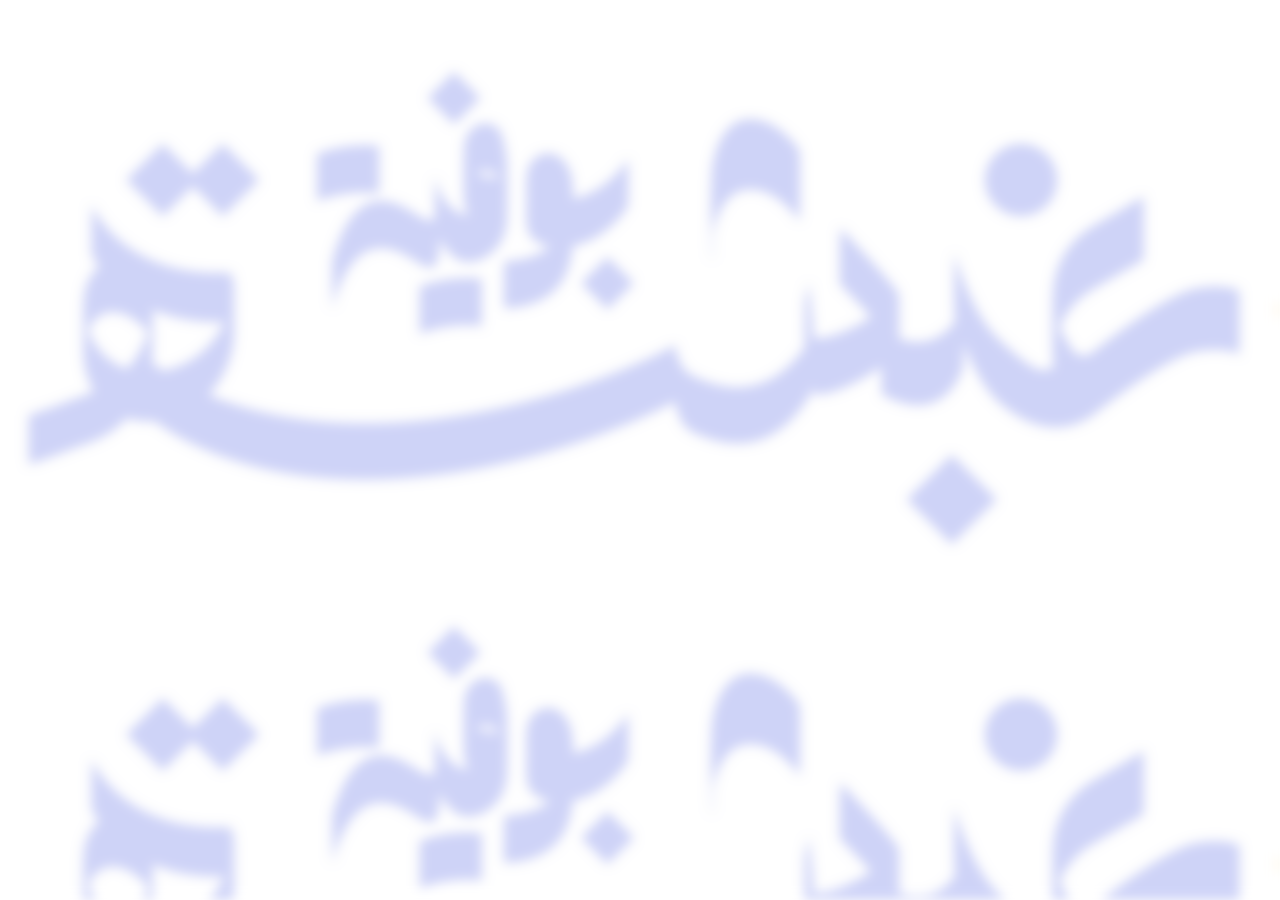
==== index.html @ 0e410c14 "merge" ====
<!DOCTYPE html>
<html lang="en">
<head>
    <meta charset="UTF-8">
    <meta http-equiv="X-UA-Compatible" content="IE=edge">
    <meta name="viewport" content="width=device-width, initial-scale=1.0">
 <link href="https://cdn.jsdelivr.net/npm/bootstrap@5.3.0-alpha1/dist/css/bootstrap.min.css" rel="stylesheet"
      integrity="sha384-GLhlTQ8iRABdZLl6O3oVMWSktQOp6b7In1Zl3/Jr59b6EGGoI1aFkw7cmDA6j6gD" crossorigin="anonymous" />
      <link rel="stylesheet" href="style.css">
    <title>Restaurant</title>
</head>
<body>
    <section class="mainSection">
        <div class="container mainContainer">
            <div class="row rowDiv">
                <!-- <div class="sliderContainer col-md-9 col-12 m-5 d-flex  ">
                    <div class="carousel-item">
                        <img src="images/3.PNG" alt="..." width="70%" width="70%">
                        <div class="carousel-caption d-none d-md-block">
                          <h5>..jhfbgfhg.</h5>
                          <p>..fgjfjk.</p>
                        </div>
                      </div>
                </div> -->
            </div>
        </div>
    </section>


  <script
      src="https://cdn.jsdelivr.net/npm/bootstrap@5.3.0-alpha3/dist/js/bootstrap.bundle.min.js"
      integrity="sha384-ENjdO4Dr2bkBIFxQpeoTz1HIcje39Wm4jDKdf19U8gI4ddQ3GYNS7NTKfAdVQSZe"
      crossorigin="anonymous"
    ></script>  
</body>
</html>
---- style.css ----
*{
    opacity: 0.2;
    filter: blur(6px);
}
body{
    background-image: url(images/Capture.PNG);
    background-size: cover;
   
    /* position: relative; */

}
/* .mainSection{
    position: absolute;
    background-color: blue;
} */
/* .rowDiv{
    position: relative;
}
.sliderContainer{
    position: absolute;
    background-color: red;
   
} */
/* .sliderContainer{
    position: absolute;
    background-color: black;
} */
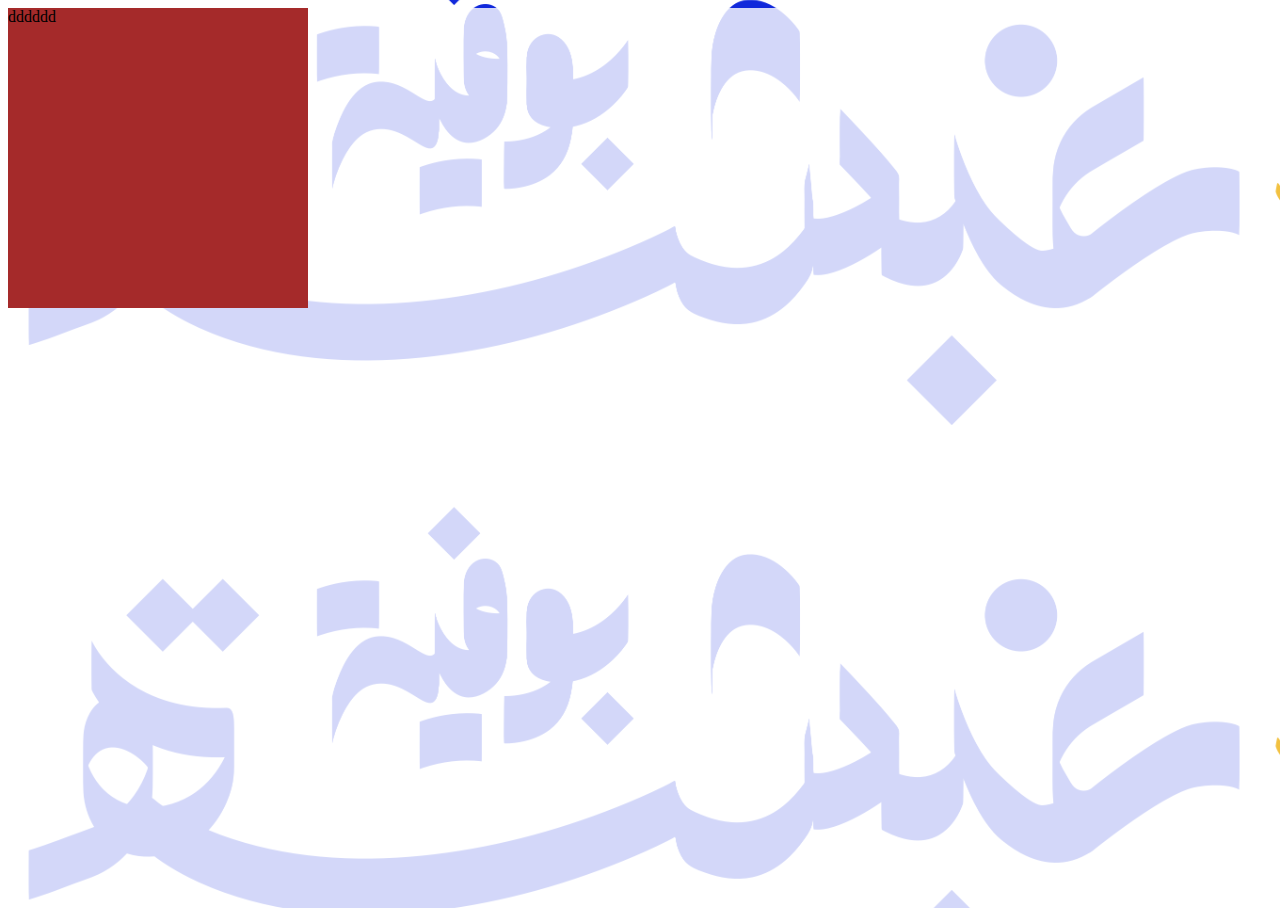
==== commit 99e72f10: "body" ====
--- a/index.html
+++ b/index.html
@@ -4,33 +4,28 @@
     <meta charset="UTF-8">
     <meta http-equiv="X-UA-Compatible" content="IE=edge">
     <meta name="viewport" content="width=device-width, initial-scale=1.0">
- <link href="https://cdn.jsdelivr.net/npm/bootstrap@5.3.0-alpha1/dist/css/bootstrap.min.css" rel="stylesheet"
+    <link href="https://cdn.jsdelivr.net/npm/bootstrap@5.3.0-alpha1/dist/css/bootstrap.min.css" rel="stylesheet"
       integrity="sha384-GLhlTQ8iRABdZLl6O3oVMWSktQOp6b7In1Zl3/Jr59b6EGGoI1aFkw7cmDA6j6gD" crossorigin="anonymous" />
-      <link rel="stylesheet" href="style.css">
+    <link rel="stylesheet" href="style.css">
     <title>Restaurant</title>
+    <style>
+
+    </style>
 </head>
 <body>
-    <section class="mainSection">
-        <div class="container mainContainer">
-            <div class="row rowDiv">
-                <!-- <div class="sliderContainer col-md-9 col-12 m-5 d-flex  ">
-                    <div class="carousel-item">
-                        <img src="images/3.PNG" alt="..." width="70%" width="70%">
-                        <div class="carousel-caption d-none d-md-block">
-                          <h5>..jhfbgfhg.</h5>
-                          <p>..fgjfjk.</p>
-                        </div>
-                      </div>
-                </div> -->
+    <div class="overlay"></div>
+    <div class="content">
+        <section class="firstSection">
+            <div class="container">
+                <div class="row">
+                    <div style="width:300px;height: 300px; background-color: brown;">dddddd</div>
+                </div>
             </div>
-        </div>
-    </section>
-
-
-  <script
-      src="https://cdn.jsdelivr.net/npm/bootstrap@5.3.0-alpha3/dist/js/bootstrap.bundle.min.js"
+        </section>
+    </div>
+    <script src="https://cdn.jsdelivr.net/npm/bootstrap@5.3.0-alpha3/dist/js/bootstrap.bundle.min.js"
       integrity="sha384-ENjdO4Dr2bkBIFxQpeoTz1HIcje39Wm4jDKdf19U8gI4ddQ3GYNS7NTKfAdVQSZe"
       crossorigin="anonymous"
-    ></script>  
+    ></script>
 </body>
-</html>+</html>
--- a/style.css
+++ b/style.css
@@ -1,28 +1,21 @@
+body {
+    position: relative;
+    background-image: url("images/Capture.PNG");
+    background-size: cover;
+    background-position: center;
+}
 
-*{
-    opacity: 0.2;
-    filter: blur(6px);
+.overlay {
+    background-color: rgba(255, 255, 255, 0.815); /* Adjust the overlay opacity here */
+    width: 100%;
+    height: 100vh;
+    position: absolute;
+    top: 0;
+    left: 0;
+    z-index: 1;
 }
-body{
-    background-image: url(images/Capture.PNG);
-    background-size: cover;
-   
-    /* position: relative; */
 
-}
-/* .mainSection{
-    position: absolute;
-    background-color: blue;
-} */
-/* .rowDiv{
+.content {
     position: relative;
-}
-.sliderContainer{
-    position: absolute;
-    background-color: red;
-   
-} */
-/* .sliderContainer{
-    position: absolute;
-    background-color: black;
-} */+    z-index: 2;
+}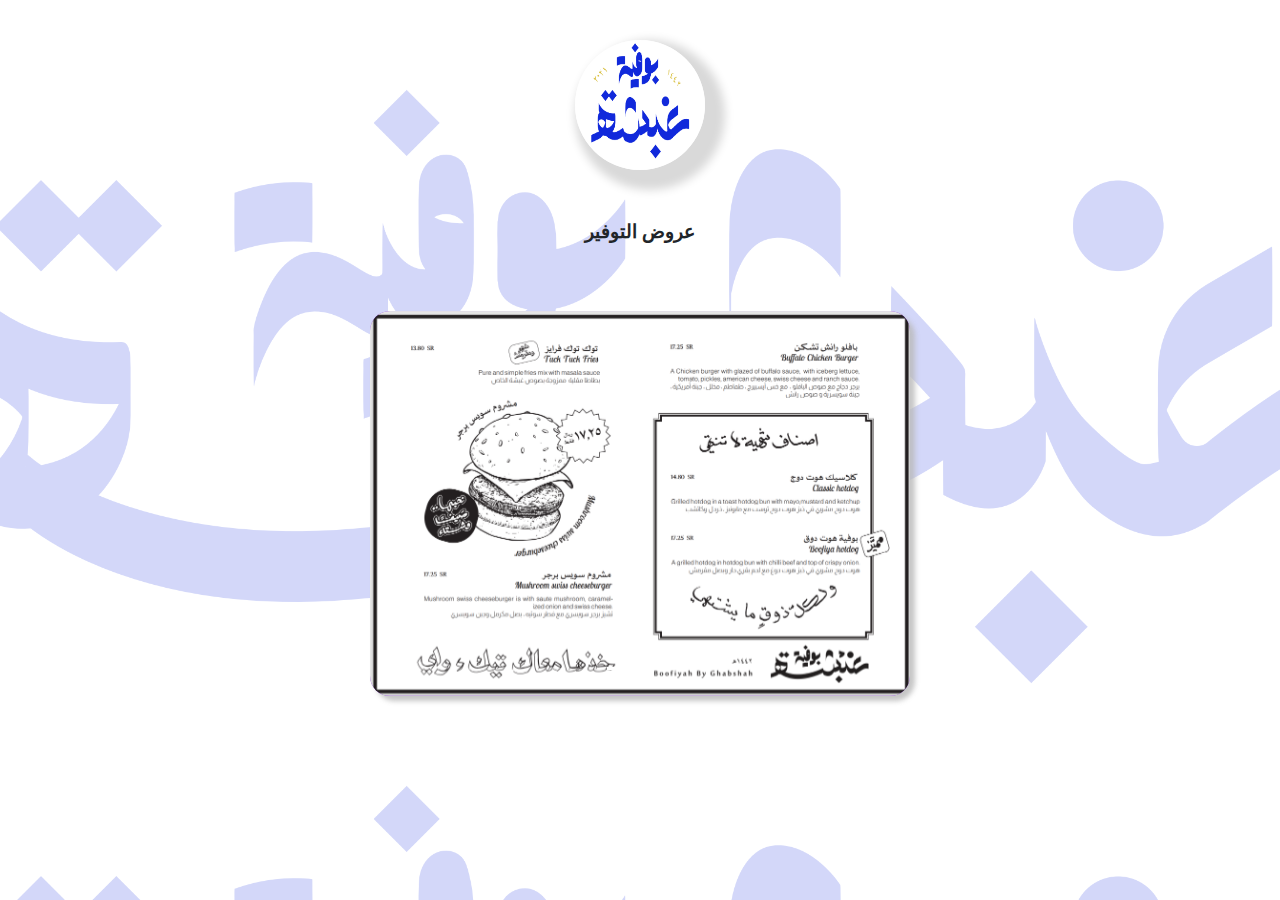
==== commit 57020d81: "make slider" ====
--- a/index.html
+++ b/index.html
@@ -7,6 +7,8 @@
     <link href="https://cdn.jsdelivr.net/npm/bootstrap@5.3.0-alpha1/dist/css/bootstrap.min.css" rel="stylesheet"
       integrity="sha384-GLhlTQ8iRABdZLl6O3oVMWSktQOp6b7In1Zl3/Jr59b6EGGoI1aFkw7cmDA6j6gD" crossorigin="anonymous" />
     <link rel="stylesheet" href="style.css">
+    <link rel="stylesheet" href="https://maxcdn.bootstrapcdn.com/bootstrap/4.3.1/css/bootstrap.min.css">
+
     <title>Restaurant</title>
     <style>
 
@@ -14,15 +16,53 @@
 </head>
 <body>
     <div class="overlay"></div>
+    <div class="img">
+        <img src="images/2.PNG" alt="" width="130vw" class="imgLogo" height="130vh">
+    </div>
     <div class="content">
         <section class="firstSection">
             <div class="container">
-                <div class="row">
-                    <div style="width:300px;height: 300px; background-color: brown;">dddddd</div>
+                <div class="d-flex justify-content-center pt-5 "><p class="text">
+                    عروض التوفير
+                </p></div>
+                <div class="row d-flex justify-content-center">
+                    <div id="carouselExample" class="  carousel slide col-md-6 col-12 pt-5" data-ride="carousel">
+                        <ol class="carousel-indicators">
+                          <li data-target="#carouselExample" data-slide-to="0" class="active"></li>
+                          <li data-target="#carouselExample" data-slide-to="1"></li>
+                          
+                        </ol>
+                        <div class="carousel-inner slider">
+                          <div class="carousel-item active">
+                            <img class="d-block w-100" src="images/3.PNG" alt="Slide 1">
+                          </div>
+                          <div class="carousel-item">
+                            <img class="d-block w-100" src="images/5.PNG" alt="Slide 2">
+                          </div>
+                         
+                        </div>
+                        <a class="carousel-control-prev" href="#carouselExample" role="button" data-slide="prev">
+                          <span class="carousel-control-prev-icon" aria-hidden="true"></span>
+                          <span class="sr-only">Previous</span>
+                        </a>
+                        <a class="carousel-control-next" href="#carouselExample" role="button" data-slide="next">
+                          <span class="carousel-control-next-icon" aria-hidden="true"></span>
+                          <span class="sr-only">Next</span>
+                        </a>
+                      </div>
                 </div>
             </div>
         </section>
+        <section class="secondSection">
+
+        </section>
     </div>
+
+
+    <script src="https://code.jquery.com/jquery-3.3.1.slim.min.js"></script>
+  <script src="https://cdnjs.cloudflare.com/ajax/libs/popper.js/1.14.7/umd/popper.min.js"></script>
+  <script src="https://stackpath.bootstrapcdn.com/bootstrap/4.3.1/js/bootstrap.min.js"></script>
+
     <script src="https://cdn.jsdelivr.net/npm/bootstrap@5.3.0-alpha3/dist/js/bootstrap.bundle.min.js"
       integrity="sha384-ENjdO4Dr2bkBIFxQpeoTz1HIcje39Wm4jDKdf19U8gI4ddQ3GYNS7NTKfAdVQSZe"
       crossorigin="anonymous"
--- a/style.css
+++ b/style.css
@@ -1,3 +1,23 @@
+
+
+/* body{
+    background-image: url(images/Capture.PNG);
+    background-size: cover;
+    opacity: 0.4;
+    filter: blur(6px); */
+    /* position: relative; */
+
+/* } */
+/* .mainSection{
+    position: absolute;
+    background-color: blue;
+} */
+/* .rowDiv{
+/* ======= */
+*{
+    padding: 0;
+    margin: 0;
+}
 body {
     position: relative;
     background-image: url("images/Capture.PNG");
@@ -6,7 +26,8 @@
 }
 
 .overlay {
-    background-color: rgba(255, 255, 255, 0.815); /* Adjust the overlay opacity here */
+    background-color: rgba(255, 255, 255, 0.815); 
+     /* Adjust the overlay opacity here  */
     width: 100%;
     height: 100vh;
     position: absolute;
@@ -14,8 +35,27 @@
     left: 0;
     z-index: 1;
 }
-
+.img{
+    position: relative;
+    z-index: 2;
+    display:flex;
+    justify-content: center;
+    padding-top: 40px;
+}
+.imgLogo{
+    border-radius: 130px;
+    box-shadow: 10px 10px 10px 10px rgb(217, 217, 217);
+}
 .content {
     position: relative;
     z-index: 2;
+}
+.text{
+    font-size: larger;
+    font-weight: bolder;
+}
+.slider{
+    border-radius: 20px;
+    box-shadow: 5px  5px 5px rgba(185, 185, 185, 0.815);
+    background-color: blueviolet;
 }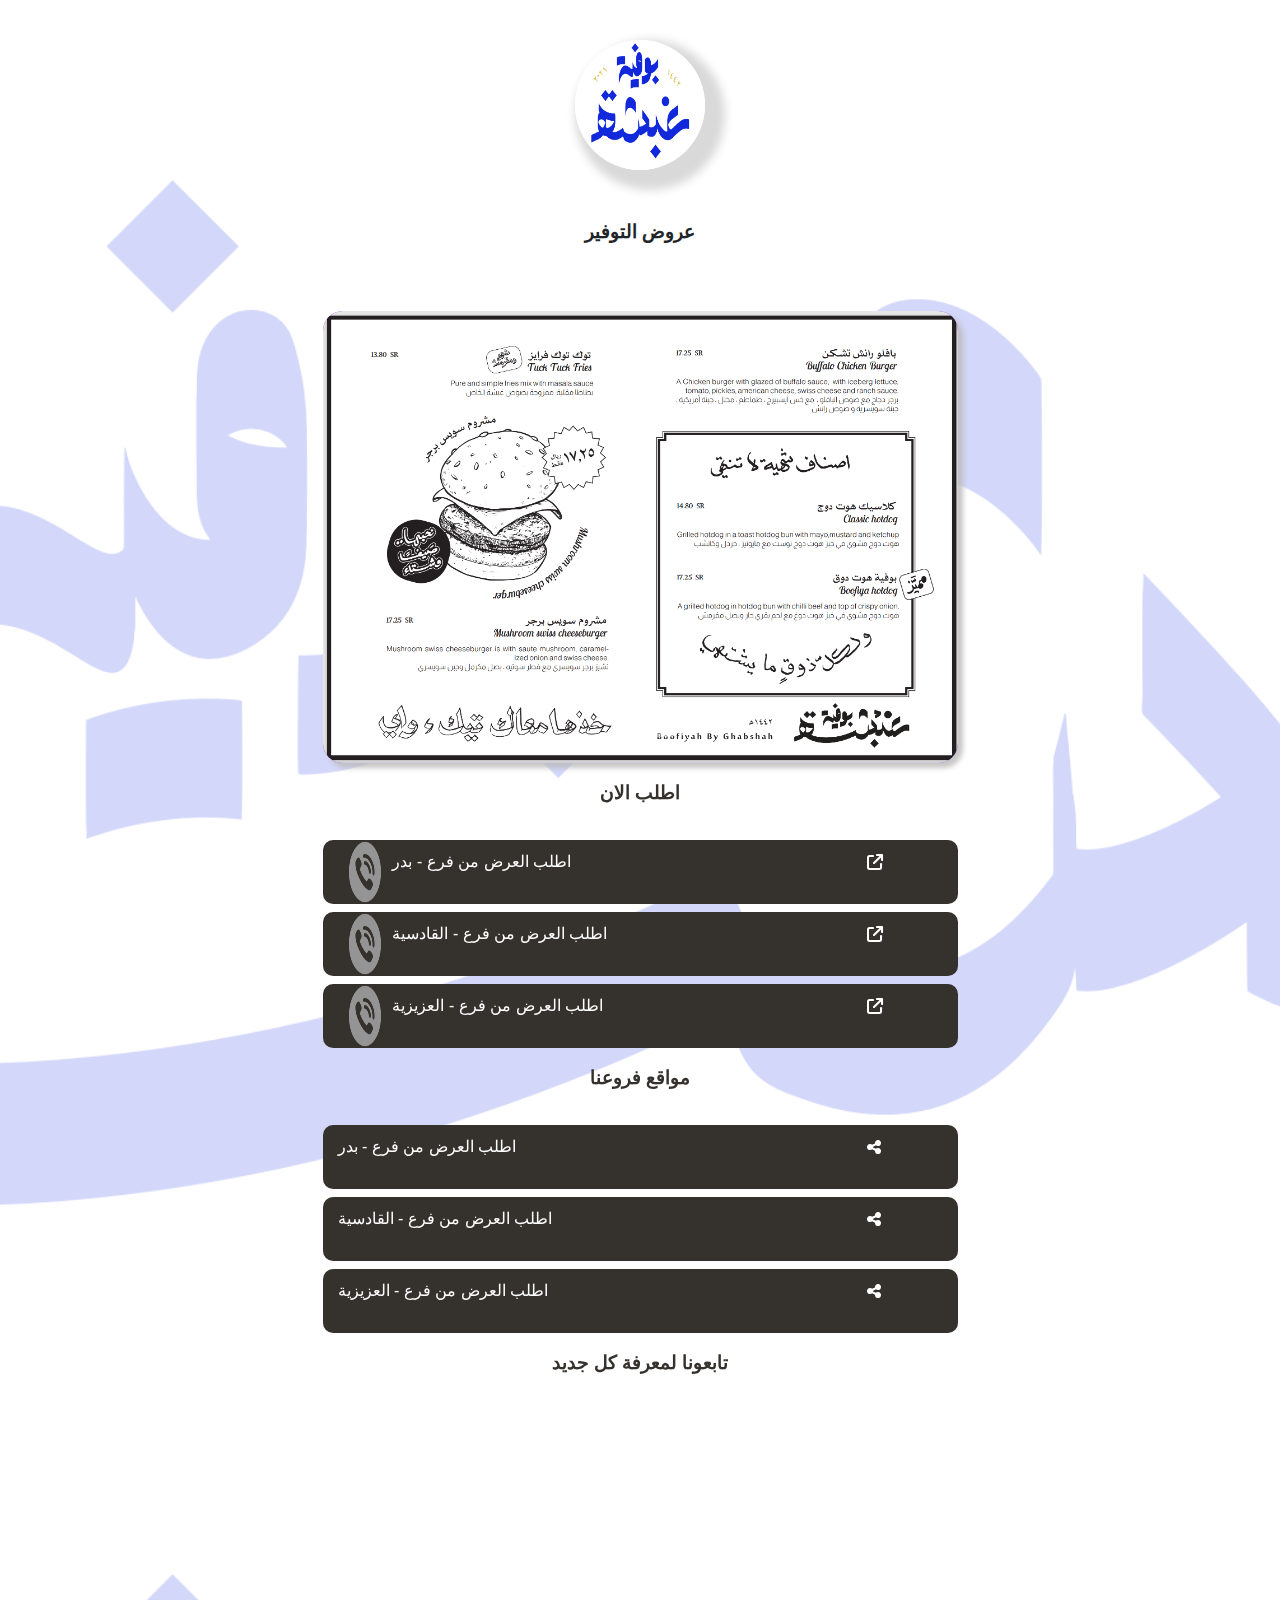
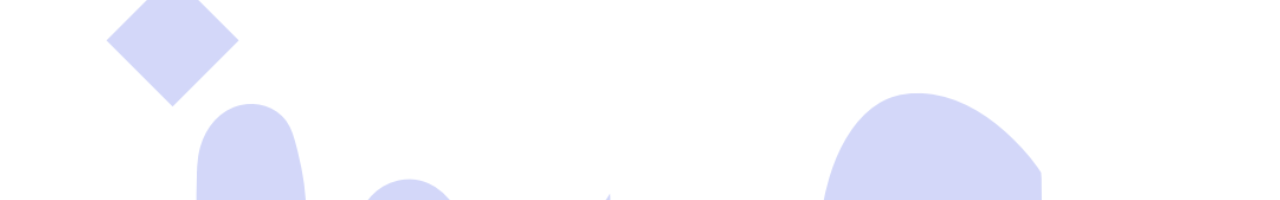
==== commit c5c43d66: "made contacts" ====
--- a/index.html
+++ b/index.html
@@ -8,7 +8,7 @@
       integrity="sha384-GLhlTQ8iRABdZLl6O3oVMWSktQOp6b7In1Zl3/Jr59b6EGGoI1aFkw7cmDA6j6gD" crossorigin="anonymous" />
     <link rel="stylesheet" href="style.css">
     <link rel="stylesheet" href="https://maxcdn.bootstrapcdn.com/bootstrap/4.3.1/css/bootstrap.min.css">
-
+<link rel="stylesheet" href="https://cdnjs.cloudflare.com/ajax/libs/font-awesome/6.4.0/css/all.min.css">
     <title>Restaurant</title>
     <style>
 
@@ -26,7 +26,7 @@
                     عروض التوفير
                 </p></div>
                 <div class="row d-flex justify-content-center">
-                    <div id="carouselExample" class="  carousel slide col-md-6 col-12 pt-5" data-ride="carousel">
+                    <div id="carouselExample" class="  carousel slide col-md-7 col-12 pt-5" data-ride="carousel">
                         <ol class="carousel-indicators">
                           <li data-target="#carouselExample" data-slide-to="0" class="active"></li>
                           <li data-target="#carouselExample" data-slide-to="1"></li>
@@ -54,7 +54,75 @@
             </div>
         </section>
         <section class="secondSection">
+          <div class="container">
+          <div class="row d-flex justify-content-center">
+            <div id="carouselExample" class="  carousel slide col-md-7 col-12 " >
+              <div class="d-flex justify-content-center mt-3"><p class="text " style="color: #35312d;">اطلب الان</p></div>
+              <div class=" contacts mt-3 d-flex  " style="background-color: #35312d; border-radius: 10px; ">
+                <div class="col-10 d-flex">
+                <img src="images/phoneIcon-removebg-preview.png" alt="" width="7%" style="margin-left: 10px;margin-right: 10px;">
+               <p style="margin-top: 10px; color: white;">اطلب العرض من فرع - بدر</p>
+               </div>
+               <div class="col-2">
+               <i class="fa-solid fa-arrow-up-right-from-square text-white "  style="margin-top: 14px;text-align: end;"></i>
+               </div>
+              </div>
 
+              <div class=" contacts mt-2 d-flex  " style="background-color: #35312d; border-radius: 10px; ">
+               <div class="col-10 d-flex"> <img src="images/phoneIcon-removebg-preview.png" alt="" width="7%" style="margin-left: 10px;margin-right: 10px;">
+                <p style="margin-top: 10px; color: white;">اطلب العرض من فرع - القادسية</p>
+              </div>
+              <div class="col-2">
+                <i class="fa-solid fa-arrow-up-right-from-square text-white " style="margin-top: 14px;text-align: end;"></i>
+                </div>
+              </div>
+              <div class=" contacts mt-2 d-flex  " style="background-color: #35312d; border-radius: 10px; ">
+                <div class="col-10 d-flex ">
+                <img src="images/phoneIcon-removebg-preview.png" alt="" width="7%" style="margin-left: 10px;margin-right: 10px;">
+                <p style="margin-top: 10px; color: white;">اطلب العرض من فرع - العزيزية</p>
+                </div>
+                <div class="col-2">
+                <i class="fa-solid fa-arrow-up-right-from-square text-white " style="margin-top: 14px;text-align: end;"></i>
+              </div>
+              </div>
+              <div class="d-flex justify-content-center mt-3"><p class="text " style="color: #35312d;"> مواقع فروعنا</p></div>
+              <div class=" contacts mt-3 d-flex  " style="background-color: #35312d; border-radius: 10px; ">
+                <div class="col-10 d-flex">
+                
+               <p style="margin-top: 10px; color: white;">اطلب العرض من فرع - بدر</p>
+               </div>
+               <div class="col-2">
+               <i class="fa-sharp fa-solid fa-share-nodes text-white "  style="margin-top: 14px;text-align: end;"></i>
+               </div>
+              </div>
+
+              <div class=" contacts mt-2 d-flex  " style="background-color: #35312d; border-radius: 10px; ">
+               <div class="col-10 d-flex"> 
+                <p style="margin-top: 10px; color: white;">اطلب العرض من فرع - القادسية</p>
+              </div>
+              <div class="col-2">
+                <i class="fa-sharp fa-solid fa-share-nodes text-white " style="margin-top: 14px;text-align: end;"></i>
+                </div>
+              </div>
+              <div class=" contacts mt-2 d-flex  " style="background-color: #35312d; border-radius: 10px; ">
+                <div class="col-10 d-flex ">
+               
+                <p style="margin-top: 10px; color: white;">اطلب العرض من فرع - العزيزية</p>
+                </div>
+                <div class="col-2">
+                <i class="fa-sharp fa-solid fa-share-nodes text-white " style="margin-top: 14px;text-align: end;"></i>
+              </div>
+              </div>
+
+              <div class="d-flex justify-content-center mt-3"><p class="text " style="color: #35312d;">  تابعونا لمعرفة كل جديد</p></div>
+
+
+              </div>
+
+
+              
+        </div>
+        </div>
         </section>
     </div>
 
--- a/style.css
+++ b/style.css
@@ -23,13 +23,14 @@
     background-image: url("images/Capture.PNG");
     background-size: cover;
     background-position: center;
+    
 }
 
 .overlay {
     background-color: rgba(255, 255, 255, 0.815); 
      /* Adjust the overlay opacity here  */
     width: 100%;
-    height: 100vh;
+    height: 200vh;
     position: absolute;
     top: 0;
     left: 0;
@@ -58,4 +59,8 @@
     border-radius: 20px;
     box-shadow: 5px  5px 5px rgba(185, 185, 185, 0.815);
     background-color: blueviolet;
+}
+/* second section */
+.contacts{
+    height: 4rem;
 }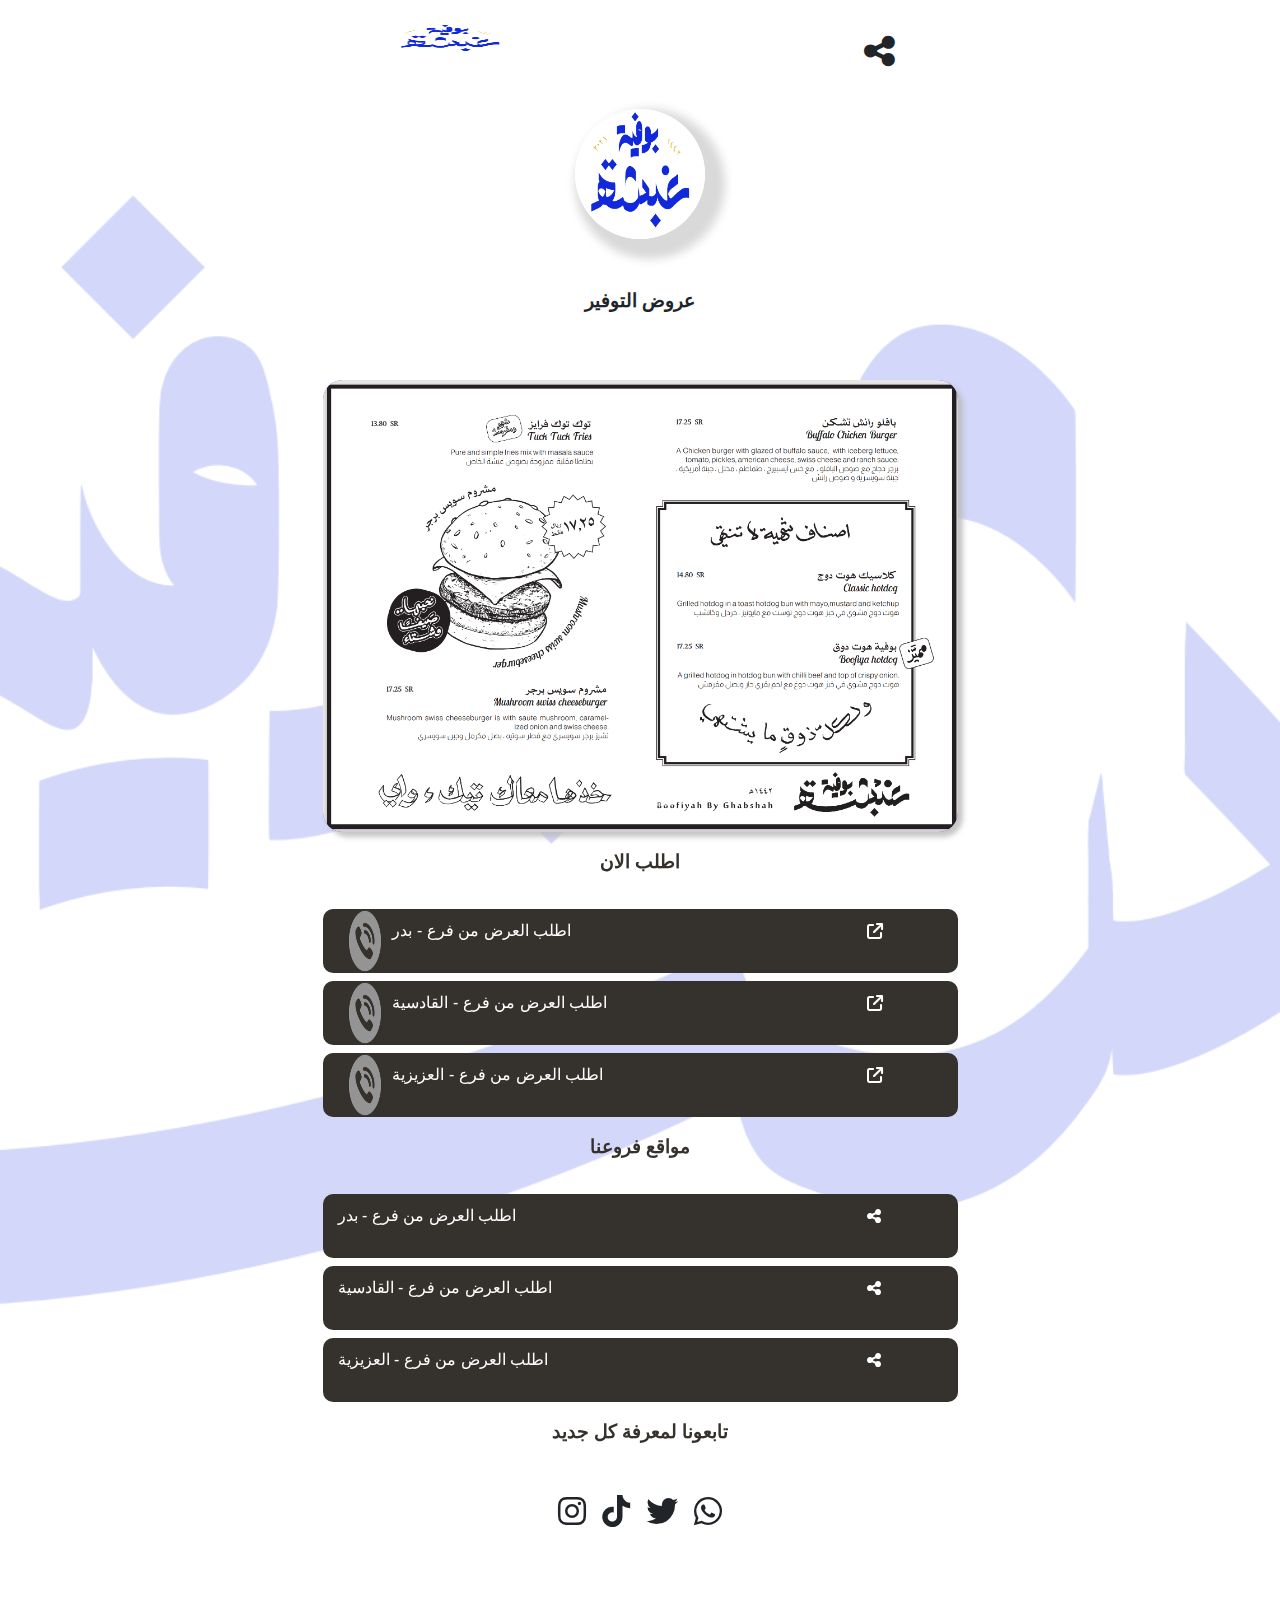
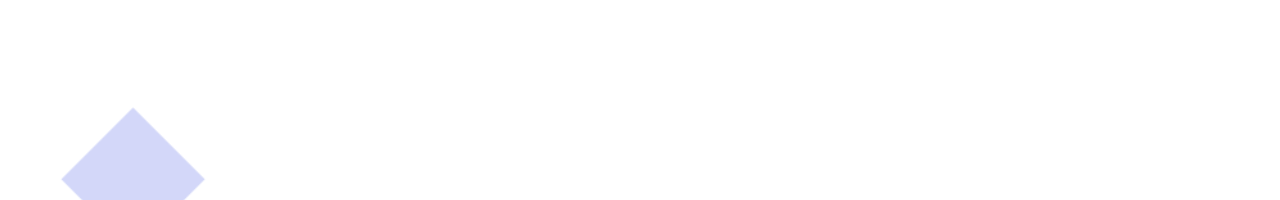
==== commit 5867e8de: "merge" ====
--- a/index.html
+++ b/index.html
@@ -16,16 +16,27 @@
 </head>
 <body>
     <div class="overlay"></div>
-    <div class="img">
-        <img src="images/2.PNG" alt="" width="130vw" class="imgLogo" height="130vh">
-    </div>
     <div class="content">
         <section class="firstSection">
             <div class="container">
-                <div class="d-flex justify-content-center pt-5 "><p class="text">
+              <div class="row d-flex justify-content-center">
+                <div id="inputContainer" class="myInput col-md-6 col-12 mt-4 row" >
+                  <div class="col-12 d-flex justify-content-between">
+                    <img src="images/2.PNG" alt="" width="130vw" class="photo" height="30vh">
+                    <i class="fa-sharp fa-solid fa-share-nodes text-black  "  style="margin-top: 10px;font-size: 35px;"></i>
+                  </div>
+                </div>
+              </div>
+
+              <div class="img">
+                <img src="images/2.PNG" alt="" width="130vw" class="imgLogo" height="130vh">
+            </div>
+                <div class="d-flex justify-content-center pt-5 ">
+                  <p class="text">
                     عروض التوفير
-                </p></div>
-                <div class="row d-flex justify-content-center">
+                </p>
+              </div>
+                <div class="row d-flex justify-content-center containing">
                     <div id="carouselExample" class="  carousel slide col-md-7 col-12 pt-5" data-ride="carousel">
                         <ol class="carousel-indicators">
                           <li data-target="#carouselExample" data-slide-to="0" class="active"></li>
@@ -115,9 +126,14 @@
               </div>
 
               <div class="d-flex justify-content-center mt-3"><p class="text " style="color: #35312d;">  تابعونا لمعرفة كل جديد</p></div>
+<div class="d-flex justify-content-center mt-5">
+              <i class="fa-brands fa-instagram fa-2xl mx-2"></i>
+              <i class="fa-brands fa-tiktok fa-2xl mx-2"></i>
+              <i class="fa-brands fa-twitter fa-2xl mx-2"></i>
+              <i class="fa-brands fa-whatsapp fa-2xl mx-2"></i>
+            </div>
+              </div>
 
-
-              </div>
 
 
               
@@ -126,7 +142,7 @@
         </section>
     </div>
 
-
+    <script src="script.js"></script>
     <script src="https://code.jquery.com/jquery-3.3.1.slim.min.js"></script>
   <script src="https://cdnjs.cloudflare.com/ajax/libs/popper.js/1.14.7/umd/popper.min.js"></script>
   <script src="https://stackpath.bootstrapcdn.com/bootstrap/4.3.1/js/bootstrap.min.js"></script>
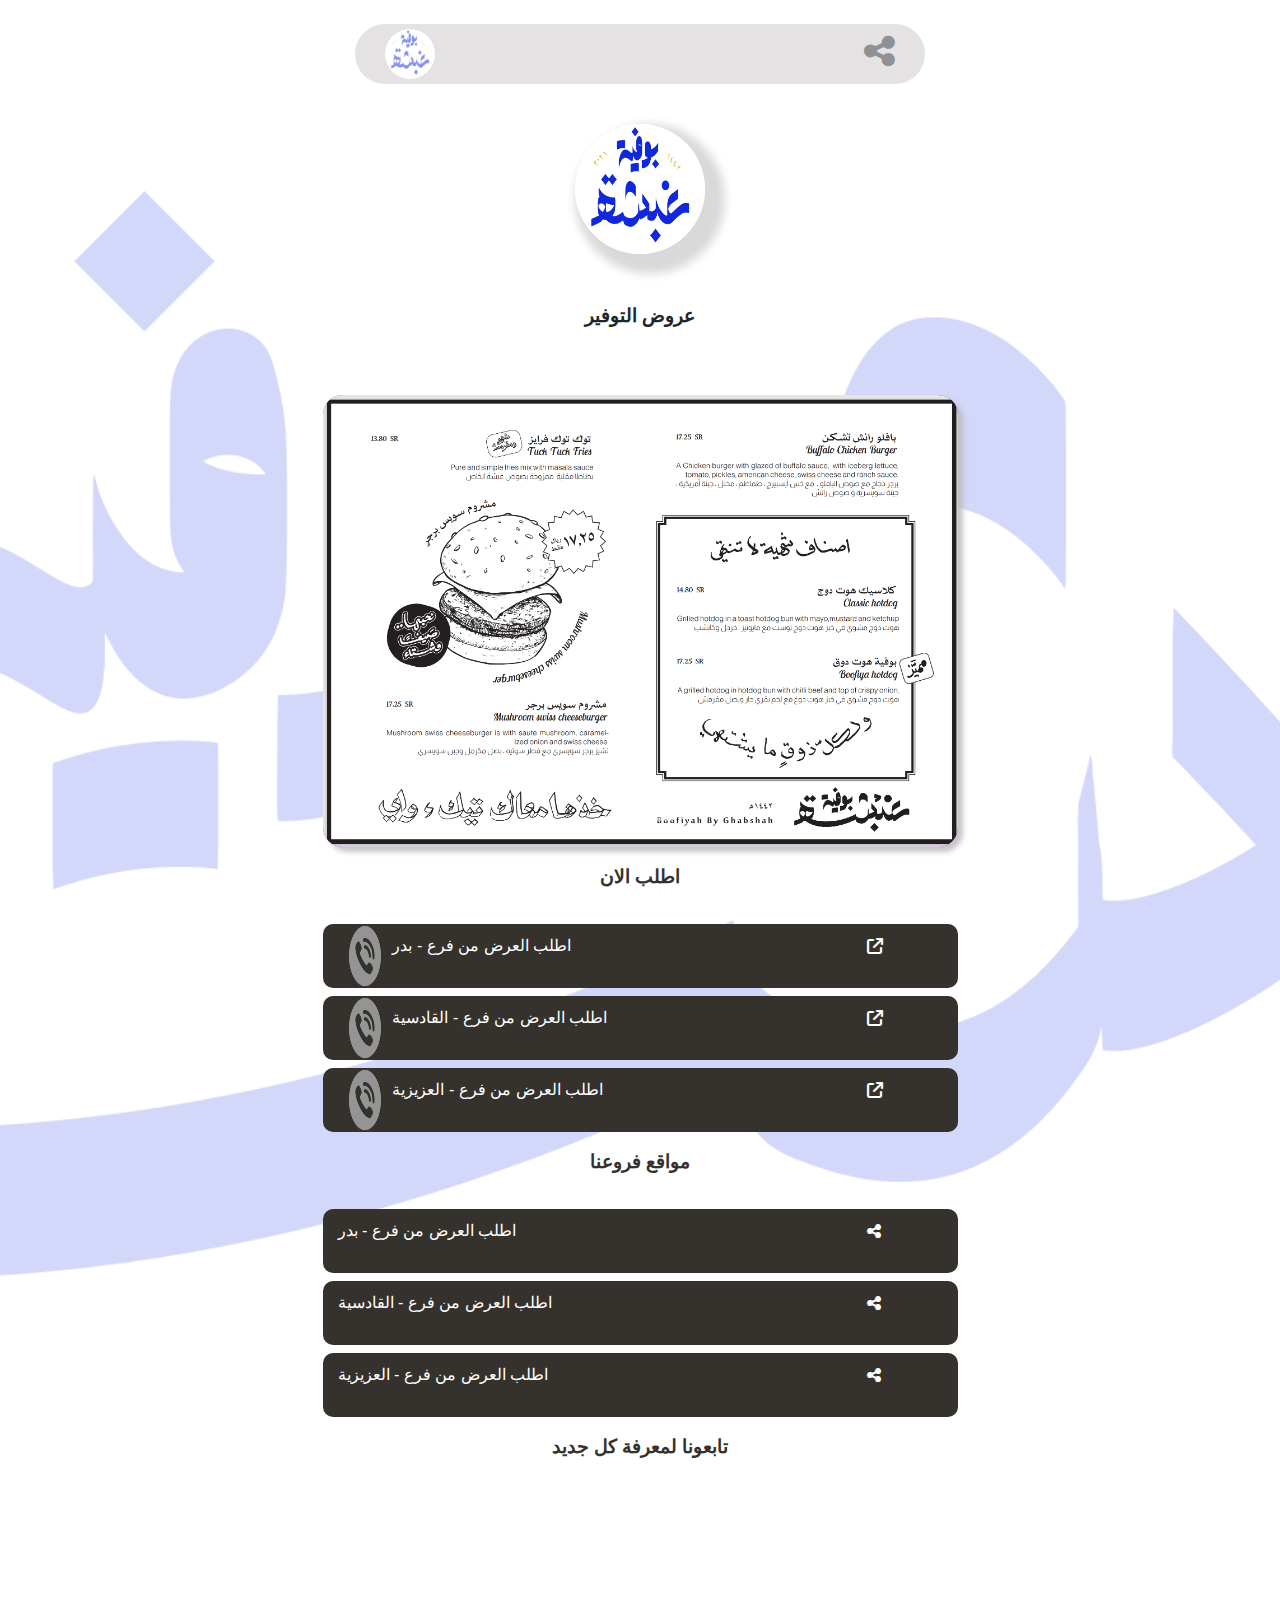
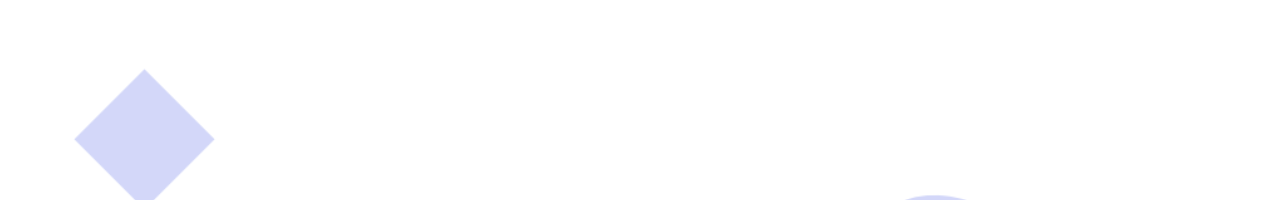
==== commit c2f83bd3: "merg" ====
--- a/index.html
+++ b/index.html
@@ -126,14 +126,9 @@
               </div>
 
               <div class="d-flex justify-content-center mt-3"><p class="text " style="color: #35312d;">  تابعونا لمعرفة كل جديد</p></div>
-<div class="d-flex justify-content-center mt-5">
-              <i class="fa-brands fa-instagram fa-2xl mx-2"></i>
-              <i class="fa-brands fa-tiktok fa-2xl mx-2"></i>
-              <i class="fa-brands fa-twitter fa-2xl mx-2"></i>
-              <i class="fa-brands fa-whatsapp fa-2xl mx-2"></i>
-            </div>
+
+
               </div>
-
 
 
               
--- a/style.css
+++ b/style.css
@@ -18,6 +18,9 @@
     padding: 0;
     margin: 0;
 }
+
+
+
 body {
     position: relative;
     background-image: url("images/Capture.PNG");
@@ -25,10 +28,17 @@
     background-position: center;
     
 }
-
+.myInput{
+    height: 60px;
+    background-color: rgba(192, 187, 187, 0.829);
+    border-radius: 30px;
+    opacity: .5;
+    display: none;
+    position: fixed;
+    z-index: 9999;
+}
 .overlay {
     background-color: rgba(255, 255, 255, 0.815); 
-     /* Adjust the overlay opacity here  */
     width: 100%;
     height: 200vh;
     position: absolute;
@@ -63,4 +73,16 @@
 /* second section */
 .contacts{
     height: 4rem;
+}
+.containing{
+    position: relative;
+    z-index: 2;
+}
+
+/* /////////////////////////////////////////////////////// */
+.photo{
+    width: 50px;
+    height: 50px;
+    border-radius: 50%;
+    margin-top: 5px;
 }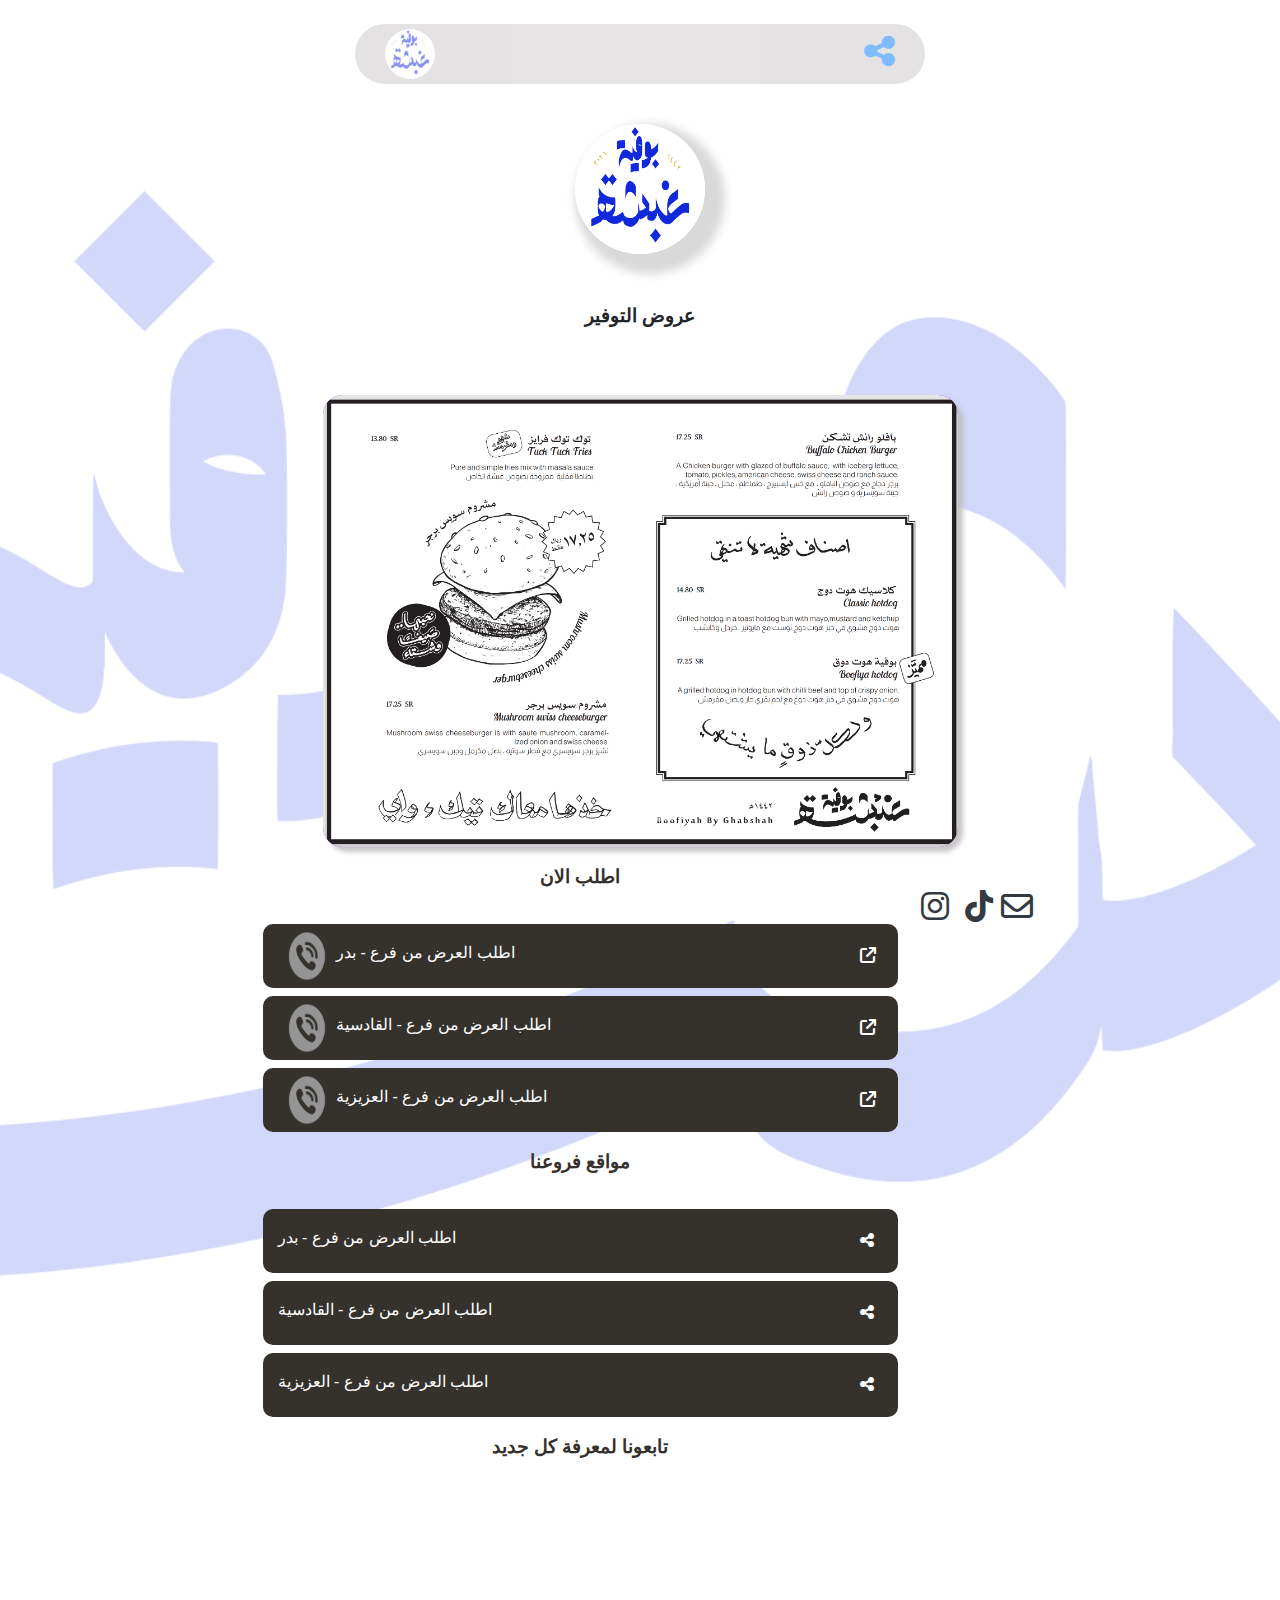
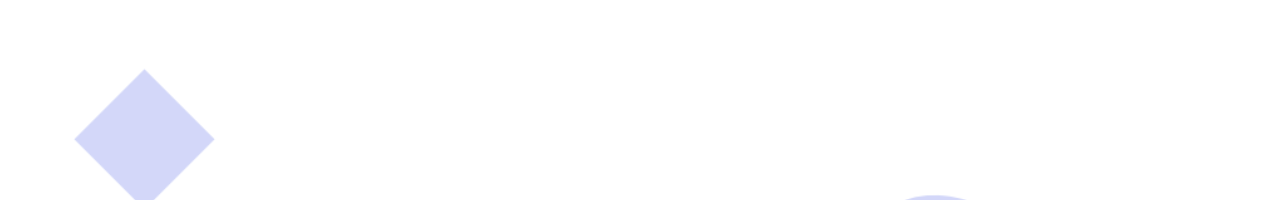
==== commit 0f787a74: "merg" ====
--- a/index.html
+++ b/index.html
@@ -23,7 +23,7 @@
                 <div id="inputContainer" class="myInput col-md-6 col-12 mt-4 row" >
                   <div class="col-12 d-flex justify-content-between">
                     <img src="images/2.PNG" alt="" width="130vw" class="photo" height="30vh">
-                    <i class="fa-sharp fa-solid fa-share-nodes text-black  "  style="margin-top: 10px;font-size: 35px;"></i>
+                    <a href="#"><i class="fa-sharp fa-solid fa-share-nodes text-black"  style="margin-top: 10px;font-size: 35px;"></i></a>
                   </div>
                 </div>
               </div>
@@ -69,67 +69,83 @@
           <div class="row d-flex justify-content-center">
             <div id="carouselExample" class="  carousel slide col-md-7 col-12 " >
               <div class="d-flex justify-content-center mt-3"><p class="text " style="color: #35312d;">اطلب الان</p></div>
+
               <div class=" contacts mt-3 d-flex  " style="background-color: #35312d; border-radius: 10px; ">
-                <div class="col-10 d-flex">
+                <div class="col-11 d-flex">
                 <img src="images/phoneIcon-removebg-preview.png" alt="" width="7%" style="margin-left: 10px;margin-right: 10px;">
                <p style="margin-top: 10px; color: white;">اطلب العرض من فرع - بدر</p>
                </div>
-               <div class="col-2">
-               <i class="fa-solid fa-arrow-up-right-from-square text-white "  style="margin-top: 14px;text-align: end;"></i>
+               <div class="col-1">
+               <a href="#"><i class="fa-solid fa-arrow-up-right-from-square text-white "  style="text-align: end;"></i></a>
                </div>
               </div>
 
               <div class=" contacts mt-2 d-flex  " style="background-color: #35312d; border-radius: 10px; ">
-               <div class="col-10 d-flex"> <img src="images/phoneIcon-removebg-preview.png" alt="" width="7%" style="margin-left: 10px;margin-right: 10px;">
+               <div class="col-11 d-flex"> 
+                <img src="images/phoneIcon-removebg-preview.png" alt="" width="7%" style="margin-left: 10px;margin-right: 10px;">
                 <p style="margin-top: 10px; color: white;">اطلب العرض من فرع - القادسية</p>
               </div>
-              <div class="col-2">
-                <i class="fa-solid fa-arrow-up-right-from-square text-white " style="margin-top: 14px;text-align: end;"></i>
-                </div>
+              <div class="col-1">
+                <a href="#"><i class="fa-solid fa-arrow-up-right-from-square text-white "  style="text-align: end;"></i></a>
               </div>
+              </div>
+
+
               <div class=" contacts mt-2 d-flex  " style="background-color: #35312d; border-radius: 10px; ">
-                <div class="col-10 d-flex ">
+                <div class="col-11 d-flex ">
                 <img src="images/phoneIcon-removebg-preview.png" alt="" width="7%" style="margin-left: 10px;margin-right: 10px;">
                 <p style="margin-top: 10px; color: white;">اطلب العرض من فرع - العزيزية</p>
                 </div>
-                <div class="col-2">
-                <i class="fa-solid fa-arrow-up-right-from-square text-white " style="margin-top: 14px;text-align: end;"></i>
+                <div class="col-1">
+                  <a href="#"><i class="fa-solid fa-arrow-up-right-from-square text-white "  style="text-align: end;"></i></a>
+                </div>
               </div>
-              </div>
+
+
               <div class="d-flex justify-content-center mt-3"><p class="text " style="color: #35312d;"> مواقع فروعنا</p></div>
+
+
+
               <div class=" contacts mt-3 d-flex  " style="background-color: #35312d; border-radius: 10px; ">
-                <div class="col-10 d-flex">
+                <div class="col-11 d-flex">
                 
                <p style="margin-top: 10px; color: white;">اطلب العرض من فرع - بدر</p>
                </div>
-               <div class="col-2">
-               <i class="fa-sharp fa-solid fa-share-nodes text-white "  style="margin-top: 14px;text-align: end;"></i>
-               </div>
+               <div class="col-1">
+                <a href="#"><i class="fa-sharp fa-solid fa-share-nodes text-white " style="text-align: end;"></i></a> 
+              </div>
               </div>
 
+
               <div class=" contacts mt-2 d-flex  " style="background-color: #35312d; border-radius: 10px; ">
-               <div class="col-10 d-flex"> 
+               <div class="col-11 d-flex"> 
                 <p style="margin-top: 10px; color: white;">اطلب العرض من فرع - القادسية</p>
               </div>
-              <div class="col-2">
-                <i class="fa-sharp fa-solid fa-share-nodes text-white " style="margin-top: 14px;text-align: end;"></i>
+              <div class="col-1">
+               <a href="#"><i class="fa-sharp fa-solid fa-share-nodes text-white " style="text-align: end;"></i></a> 
                 </div>
               </div>
+
+
               <div class=" contacts mt-2 d-flex  " style="background-color: #35312d; border-radius: 10px; ">
-                <div class="col-10 d-flex ">
+                <div class="col-11 d-flex ">
                
                 <p style="margin-top: 10px; color: white;">اطلب العرض من فرع - العزيزية</p>
                 </div>
-                <div class="col-2">
-                <i class="fa-sharp fa-solid fa-share-nodes text-white " style="margin-top: 14px;text-align: end;"></i>
-              </div>
+                <div class="col-1">
+                  <a href="#"><i class="fa-sharp fa-solid fa-share-nodes text-white " style="text-align: end;"></i></a> 
+                </div>
               </div>
 
+
               <div class="d-flex justify-content-center mt-3"><p class="text " style="color: #35312d;">  تابعونا لمعرفة كل جديد</p></div>
-
-
               </div>
-
+              <div class="d-flex justify-content-center mt-5 mb-5">
+                <a href="https://instagram.com/ghabsha.sa" class="text-dark"> <i class="fa-brands fa-instagram fa-2xl mx-2"></i></a>
+                           
+                <a href="https://tiktok.com/@ghabsha.sa" class="text-dark"><i class="fa-brands fa-tiktok fa-2xl mx-2"></i></a>
+                <a href="mailto:ghabsha.sa@gmail.com" class="text-dark"><i class="fa-regular fa-envelope fa-2xl"></i></a>
+               </div>
 
               
         </div>
--- a/style.css
+++ b/style.css
@@ -73,6 +73,8 @@
 /* second section */
 .contacts{
     height: 4rem;
+    justify-content: space-between;
+    align-items: center;
 }
 .containing{
     position: relative;
